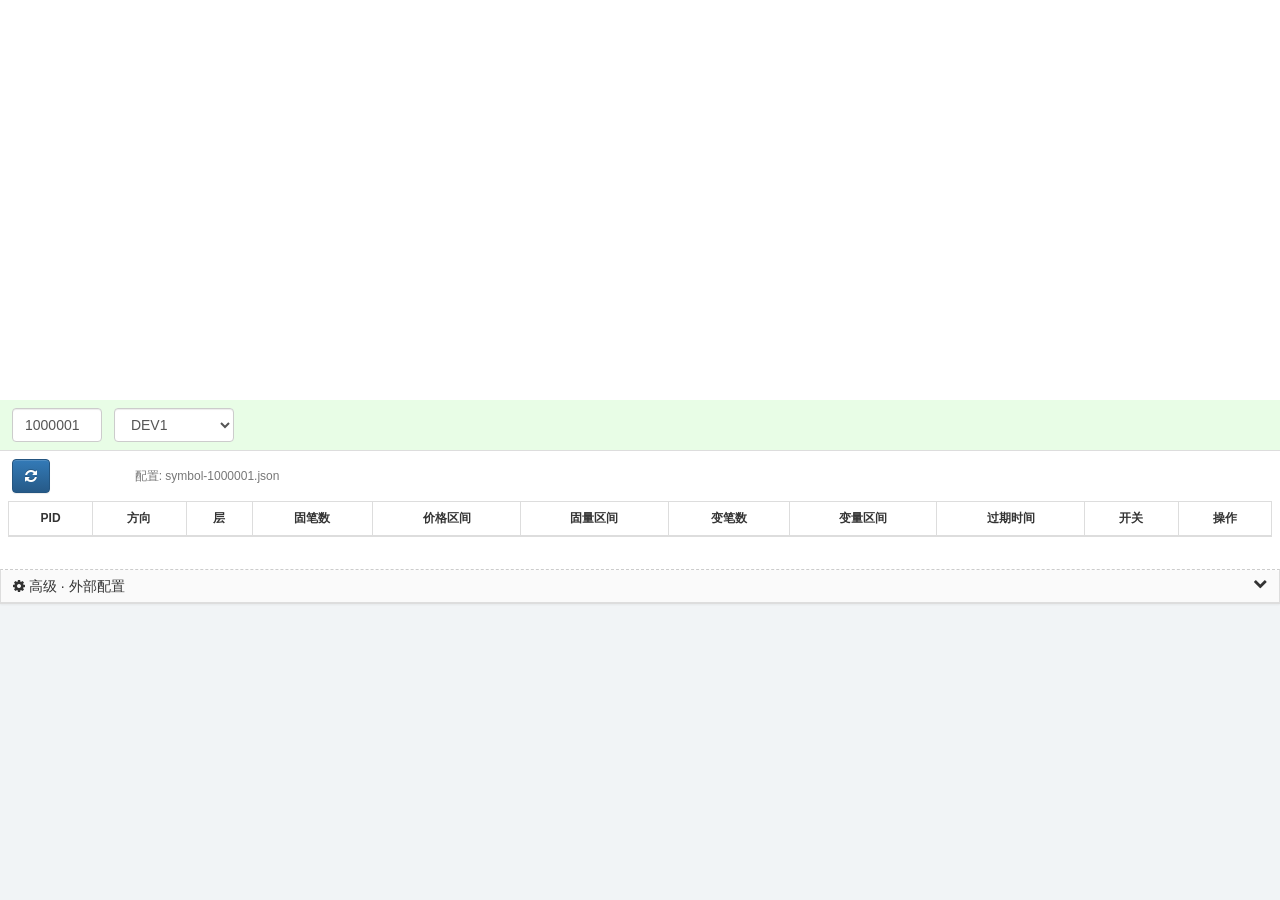
==== market-making/index.html @ 86db3efb "feat: initial quant-visual-tools static dashboard suite Extract market-making, depth-chat V4, and de" ====
<!DOCTYPE html>
<html lang="zh">
<head>
  <meta charset="UTF-8">
  <meta name="viewport" content="width=device-width, initial-scale=1.0">
  <title>MX 铺单盒子</title>
  <link rel="stylesheet" href="https://stackpath.bootstrapcdn.com/bootstrap/3.4.1/css/bootstrap.min.css"
        integrity="sha384-HSMxcRTRxnN+Bdg0JdbxYKrThecOKuH5zCYotlSAcp1+c8xmyTe9GYg1l9a69psu" crossorigin="anonymous">
  <link rel="stylesheet" href="https://stackpath.bootstrapcdn.com/bootstrap/3.4.1/css/bootstrap-theme.min.css"
        integrity="sha384-6pzBo3FDv/PJ8r2KRkGHifhEocL+1X2rVCTTkUfGk7/0pbek5mMa1upzvWbrUbOZ" crossorigin="anonymous">
  <link rel="stylesheet" href="https://cdn.jsdelivr.net/npm/font-awesome@4.7.0/css/font-awesome.min.css">
  <script src="https://code.jquery.com/jquery-3.6.4.min.js"
          integrity="sha256-oP6HI9z1XaZNBrJURtCoUT5SUnxFr8s3BzRl+cbzUq8=" crossorigin="anonymous"></script>
  <script src="https://stackpath.bootstrapcdn.com/bootstrap/3.4.1/js/bootstrap.min.js"
          integrity="sha384-aJ21OjlMXNL5UyIl/XNwTMqvzeRMZH2w8c5cRVpzpU8Y5bApTppSuUkhZXN0VxHd"
          crossorigin="anonymous"></script>
  <script src="https://static.topcreditbank.com/2023/0719/highcharts.js"></script>
  <script src="https://static.topcreditbank.com/2023/0719/exporting.js"></script>
  <script src="https://static.topcreditbank.com/2023/0719/zh_cn-1.4.0.min.js"></script>
  <script src="https://static.topcreditbank.com/2023/0719/w72sHD1689763738672.js"></script>
  <script src="../config/config-loader.js"></script>
  <script src="js/calculation.js"></script>
  <style>
    body { background: #f1f4f6; }
    .red { color: rgba(222, 57, 57, 0.99); }
    .green { color: green; }
    .blue { color: blue; }
    .orange { color: #ff6200; }
    .white { color: #333; }

    #depth_panel {
      background: #fff;
      border-bottom: 1px solid #ddd;
      margin-bottom: 0;
    }
    #container {
      width: 100%;
      height: 400px;
      padding: 4px 8px 0;
    }
    .depth-controls {
      padding: 8px 12px;
      background-color: rgba(29, 237, 12, 0.1);
      overflow: hidden;
    }
    .depth-controls .form-control {
      display: inline-block;
      width: auto;
      vertical-align: middle;
      margin-right: 8px;
    }
    #stats_info {
      display: inline-block;
      vertical-align: middle;
      font-size: 15px;
      margin-left: 12px;
    }

    .panel-box { margin: 0; border-radius: 0; border: none; box-shadow: none; }
    .panel-box > .panel-body { padding: 0 8px 12px; }
    #toolbar { padding: 8px 4px; }
    #box_table th {
      text-align: center;
      font-size: 12px;
      white-space: nowrap;
    }
    #box_table td {
      text-align: center;
      font-size: 12px;
      vertical-align: middle !important;
    }
    #box_table .price-abs { font-size: 15px; }
    .table-hover > tbody > tr:hover {
      background-color: rgba(50, 158, 236, 0.34) !important;
    }

    .config-panel {
      margin: 0;
      border-radius: 0;
      border-top: 1px dashed #ccc;
    }
    .config-panel .panel-heading { padding: 6px 12px; cursor: pointer; background: #fafafa; }
    .config-panel .panel-body { padding: 10px 12px; font-size: 12px; }
    .config-panel label { font-weight: normal; margin-right: 12px; }
  </style>
</head>
<body>

<!-- 深度图（原 depthchat iframe 内容） -->
<div id="depth_panel">
  <div id="container"></div>
  <input type="hidden" id="depth_analyze" value="">
  <div class="depth-controls">
    <input type="text" id="symbol_id" class="form-control" value="1000001"
           placeholder="交易对ID" style="width:90px;">
    <select id="market_monitor" class="form-control" style="width:120px;">
      <option value="https://contract.hxexchge.com/debug/depth">DEV1环境</option>
      <option value="https://contract.chishee.com/debug/depth">生产环境</option>
    </select>
    <div id="stats_info"></div>
  </div>
</div>

<!-- 铺单表格（原 mx_market_making_box/index） -->
<div class="panel panel-default panel-box">
  <div class="panel-body">
    <div id="toolbar" class="toolbar">
      <a href="javascript:;" class="btn btn-primary btn-refresh" title="刷新">
        <i class="fa fa-refresh"></i>
      </a>
      <a href="javascript:;" class="btn btn-success btn-add" title="添加" style="visibility:hidden">
        <i class="fa fa-plus"></i> 添加
      </a>
      <span class="text-muted" style="margin-left:8px;font-size:12px;">
        配置: <span id="data_file_label">symbol-1000001.json</span>
      </span>
    </div>
    <div class="table-responsive">
      <table id="box_table" class="table table-striped table-bordered table-hover table-nowrap">
        <thead>
          <tr>
            <th>PID</th>
            <th>方向</th>
            <th>层</th>
            <th>固笔数</th>
            <th>价格区间</th>
            <th>固量区间</th>
            <th>变笔数</th>
            <th>变量区间</th>
            <th>过期时间</th>
            <th>开关</th>
            <th>操作</th>
          </tr>
        </thead>
        <tbody id="box_tbody"></tbody>
      </table>
    </div>
  </div>
</div>

<!-- 外部配置（折叠，不影响原界面） -->
<div class="panel panel-default config-panel">
  <div class="panel-heading" data-toggle="collapse" data-target="#cfg_body">
    <i class="fa fa-cog"></i> 高级 · 外部配置
    <span class="pull-right fa fa-chevron-down"></span>
  </div>
  <div id="cfg_body" class="panel-collapse collapse">
    <div class="panel-body">
      <label>Mark 价格（接口不可用时手动）:
        <input type="text" id="mark_price_input" class="form-control input-sm" style="width:120px;display:inline-block" value="">
      </label>
      <label>加载 JSON:
        <input type="file" id="data_file" accept=".json" class="input-sm">
      </label>
      <label><input type="checkbox" id="use_mock"> 使用 mock 深度数据</label>
    </div>
  </div>
</div>

<script src="js/depth.js"></script>
<script src="js/table.js"></script>
<script src="js/app.js"></script>
</body>
</html>
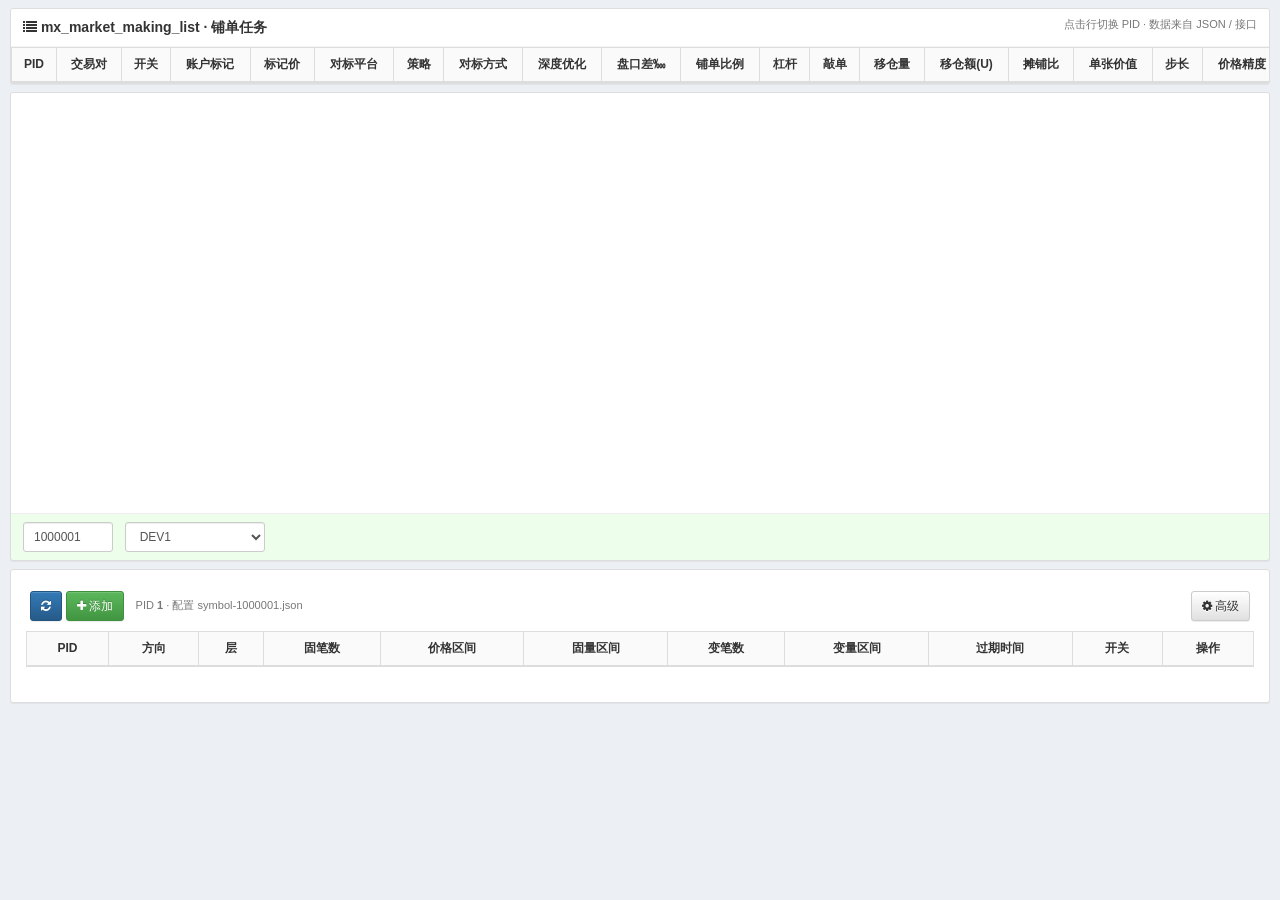
==== commit 4d974303: "feat(depth-gather): freeze depthGather-chat for uniform depth inspection depthGather-chat is sealed;" ====
--- a/market-making/index.html
+++ b/market-making/index.html
@@ -3,7 +3,7 @@
 <head>
   <meta charset="UTF-8">
   <meta name="viewport" content="width=device-width, initial-scale=1.0">
-  <title>MX 铺单盒子</title>
+  <title>MX 铺单工具</title>
   <link rel="stylesheet" href="https://stackpath.bootstrapcdn.com/bootstrap/3.4.1/css/bootstrap.min.css"
         integrity="sha384-HSMxcRTRxnN+Bdg0JdbxYKrThecOKuH5zCYotlSAcp1+c8xmyTe9GYg1l9a69psu" crossorigin="anonymous">
   <link rel="stylesheet" href="https://stackpath.bootstrapcdn.com/bootstrap/3.4.1/css/bootstrap-theme.min.css"
@@ -18,146 +18,177 @@
   <script src="https://static.topcreditbank.com/2023/0719/exporting.js"></script>
   <script src="https://static.topcreditbank.com/2023/0719/zh_cn-1.4.0.min.js"></script>
   <script src="https://static.topcreditbank.com/2023/0719/w72sHD1689763738672.js"></script>
+  <script src="js/mock-data.js"></script>
   <script src="../config/config-loader.js"></script>
   <script src="js/calculation.js"></script>
-  <style>
-    body { background: #f1f4f6; }
-    .red { color: rgba(222, 57, 57, 0.99); }
-    .green { color: green; }
-    .blue { color: blue; }
-    .orange { color: #ff6200; }
-    .white { color: #333; }
+  <link rel="stylesheet" href="css/admin.css">
+</head>
+<body class="skin-blue">
 
-    #depth_panel {
-      background: #fff;
-      border-bottom: 1px solid #ddd;
-      margin-bottom: 0;
-    }
-    #container {
-      width: 100%;
-      height: 400px;
-      padding: 4px 8px 0;
-    }
-    .depth-controls {
-      padding: 8px 12px;
-      background-color: rgba(29, 237, 12, 0.1);
-      overflow: hidden;
-    }
-    .depth-controls .form-control {
-      display: inline-block;
-      width: auto;
-      vertical-align: middle;
-      margin-right: 8px;
-    }
-    #stats_info {
-      display: inline-block;
-      vertical-align: middle;
-      font-size: 15px;
-      margin-left: 12px;
-    }
-
-    .panel-box { margin: 0; border-radius: 0; border: none; box-shadow: none; }
-    .panel-box > .panel-body { padding: 0 8px 12px; }
-    #toolbar { padding: 8px 4px; }
-    #box_table th {
-      text-align: center;
-      font-size: 12px;
-      white-space: nowrap;
-    }
-    #box_table td {
-      text-align: center;
-      font-size: 12px;
-      vertical-align: middle !important;
-    }
-    #box_table .price-abs { font-size: 15px; }
-    .table-hover > tbody > tr:hover {
-      background-color: rgba(50, 158, 236, 0.34) !important;
-    }
-
-    .config-panel {
-      margin: 0;
-      border-radius: 0;
-      border-top: 1px dashed #ccc;
-    }
-    .config-panel .panel-heading { padding: 6px 12px; cursor: pointer; background: #fafafa; }
-    .config-panel .panel-body { padding: 10px 12px; font-size: 12px; }
-    .config-panel label { font-weight: normal; margin-right: 12px; }
-  </style>
-</head>
-<body>
-
-<!-- 深度图（原 depthchat iframe 内容） -->
-<div id="depth_panel">
-  <div id="container"></div>
-  <input type="hidden" id="depth_analyze" value="">
-  <div class="depth-controls">
-    <input type="text" id="symbol_id" class="form-control" value="1000001"
-           placeholder="交易对ID" style="width:90px;">
-    <select id="market_monitor" class="form-control" style="width:120px;">
-      <option value="https://contract.hxexchge.com/debug/depth">DEV1环境</option>
-      <option value="https://contract.chishee.com/debug/depth">生产环境</option>
-    </select>
-    <div id="stats_info"></div>
-  </div>
+<div id="file_mode_banner" class="alert alert-warning file-mode-banner" style="display:none;margin:8px 10px 0;">
+  <strong>本地 file:// 模式</strong> — 浏览器禁止读本地 JSON，已自动切换内嵌 mock。
+  推荐运行 <code>./start.sh</code> 后访问 <code>http://localhost:8080/market-making/</code>
 </div>
 
-<!-- 铺单表格（原 mx_market_making_box/index） -->
-<div class="panel panel-default panel-box">
-  <div class="panel-body">
-    <div id="toolbar" class="toolbar">
-      <a href="javascript:;" class="btn btn-primary btn-refresh" title="刷新">
-        <i class="fa fa-refresh"></i>
-      </a>
-      <a href="javascript:;" class="btn btn-success btn-add" title="添加" style="visibility:hidden">
-        <i class="fa fa-plus"></i> 添加
-      </a>
-      <span class="text-muted" style="margin-left:8px;font-size:12px;">
-        配置: <span id="data_file_label">symbol-1000001.json</span>
-      </span>
+<div class="wrapper">
+  <!-- ① mx_market_making_list 铺单列表 -->
+  <div class="panel panel-default panel-intro list-panel">
+    <div class="panel-heading">
+      <span class="panel-title"><i class="fa fa-list"></i> mx_market_making_list · 铺单任务</span>
+      <span class="pull-right text-muted small">点击行切换 PID · 数据来自 JSON / 接口</span>
     </div>
-    <div class="table-responsive">
-      <table id="box_table" class="table table-striped table-bordered table-hover table-nowrap">
-        <thead>
-          <tr>
-            <th>PID</th>
-            <th>方向</th>
-            <th>层</th>
-            <th>固笔数</th>
-            <th>价格区间</th>
-            <th>固量区间</th>
-            <th>变笔数</th>
-            <th>变量区间</th>
-            <th>过期时间</th>
-            <th>开关</th>
-            <th>操作</th>
-          </tr>
-        </thead>
-        <tbody id="box_tbody"></tbody>
-      </table>
+    <div class="panel-body no-padding">
+      <div class="table-scroll">
+        <table id="list_table" class="table table-striped table-bordered table-hover table-nowrap">
+          <thead>
+            <tr>
+              <th>PID</th>
+              <th>交易对</th>
+              <th>开关</th>
+              <th>账户标记</th>
+              <th>标记价</th>
+              <th>对标平台</th>
+              <th>策略</th>
+              <th>对标方式</th>
+              <th>深度优化</th>
+              <th>盘口差‱</th>
+              <th>铺单比例</th>
+              <th>杠杆</th>
+              <th>敲单</th>
+              <th>移仓量</th>
+              <th>移仓额(U)</th>
+              <th>摊铺比</th>
+              <th>单张价值</th>
+              <th>步长</th>
+              <th>价格精度</th>
+              <th>结算单位</th>
+              <th>操作</th>
+            </tr>
+          </thead>
+          <tbody id="list_tbody"></tbody>
+        </table>
+      </div>
+    </div>
+  </div>
+
+  <!-- ② 深度图（mx_market_making_box/depthchat iframe 区域） -->
+  <div class="panel panel-default panel-intro depth-panel" id="depth_panel">
+    <div id="container"></div>
+    <input type="hidden" id="depth_analyze" value="">
+    <div class="depth-controls">
+      <input type="text" id="symbol_id" class="form-control input-sm" value="1000001" style="width:90px;">
+      <select id="market_monitor" class="form-control input-sm" style="width:140px;">
+        <option value="http://18.177.36.184/futures/debug/depth">测试环境</option>
+        <option value="https://contract.hxexchge.com/debug/depth">DEV1环境</option>
+      </select>
+      <div id="stats_info"></div>
+    </div>
+  </div>
+
+  <!-- ③ mx_market_making_box 网格配置 -->
+  <div class="panel panel-default panel-intro box-panel">
+    <div class="panel-body">
+      <div id="toolbar" class="toolbar">
+        <a href="javascript:;" class="btn btn-primary btn-sm btn-refresh" title="刷新"><i class="fa fa-refresh"></i></a>
+        <a href="javascript:;" class="btn btn-success btn-sm btn-add-box" title="添加"><i class="fa fa-plus"></i> 添加</a>
+        <span class="text-muted small" style="margin-left:8px;">
+          PID <strong id="active_pid_label">1</strong> ·
+          配置 <span id="data_file_label">symbol-1000001.json</span>
+        </span>
+        <a href="javascript:;" class="btn btn-default btn-sm pull-right" data-toggle="collapse" data-target="#cfg_body">
+          <i class="fa fa-cog"></i> 高级
+        </a>
+      </div>
+      <div class="table-responsive">
+        <table id="box_table" class="table table-striped table-bordered table-hover table-nowrap">
+          <thead>
+            <tr>
+              <th>PID</th><th>方向</th><th>层</th><th>固笔数</th>
+              <th>价格区间</th><th>固量区间</th><th>变笔数</th><th>变量区间</th>
+              <th>过期时间</th><th>开关</th><th>操作</th>
+            </tr>
+          </thead>
+          <tbody id="box_tbody"></tbody>
+        </table>
+      </div>
+      <div id="cfg_body" class="collapse advanced-config">
+        <label>Mark 价格 <input type="text" id="mark_price_input" class="form-control input-sm inline-input"></label>
+        <label>加载 JSON <input type="file" id="data_file" accept=".json"></label>
+        <label><input type="checkbox" id="use_mock"> mock 深度</label>
+      </div>
     </div>
   </div>
 </div>
 
-<!-- 外部配置（折叠，不影响原界面） -->
-<div class="panel panel-default config-panel">
-  <div class="panel-heading" data-toggle="collapse" data-target="#cfg_body">
-    <i class="fa fa-cog"></i> 高级 · 外部配置
-    <span class="pull-right fa fa-chevron-down"></span>
-  </div>
-  <div id="cfg_body" class="panel-collapse collapse">
-    <div class="panel-body">
-      <label>Mark 价格（接口不可用时手动）:
-        <input type="text" id="mark_price_input" class="form-control input-sm" style="width:120px;display:inline-block" value="">
-      </label>
-      <label>加载 JSON:
-        <input type="file" id="data_file" accept=".json" class="input-sm">
-      </label>
-      <label><input type="checkbox" id="use_mock"> 使用 mock 深度数据</label>
+<!-- 网格编辑弹窗（同 quant-admin mx_market_making_box/edit） -->
+<div class="modal fade" id="box_edit_modal" tabindex="-1">
+  <div class="modal-dialog">
+    <div class="modal-content">
+      <div class="modal-header">
+        <button type="button" class="close" data-dismiss="modal">&times;</button>
+        <h4 class="modal-title">编辑 · 网格配置</h4>
+      </div>
+      <form id="box_edit_form" class="form-horizontal">
+        <div class="modal-body">
+          <input type="hidden" id="edit_box_id">
+          <div class="form-group">
+            <label class="col-sm-3 control-label">PID</label>
+            <div class="col-sm-8"><input class="form-control" id="edit_pid" readonly></div>
+          </div>
+          <div class="form-group">
+            <label class="col-sm-3 control-label">方向</label>
+            <div class="col-sm-8">
+              <select class="form-control" id="edit_direction">
+                <option value="1">买盘</option>
+                <option value="-1">卖盘</option>
+              </select>
+            </div>
+          </div>
+          <div class="form-group">
+            <label class="col-sm-3 control-label">层级</label>
+            <div class="col-sm-8"><input class="form-control" id="edit_dom" readonly></div>
+          </div>
+          <div class="form-group">
+            <label class="col-sm-3 control-label">固定单笔数</label>
+            <div class="col-sm-8"><input class="form-control" id="edit_trust_num" type="number"></div>
+          </div>
+          <div class="form-group">
+            <label class="col-sm-3 control-label">价格区间</label>
+            <div class="col-sm-8"><input class="form-control" id="edit_price_float" placeholder="100.005-100.3"></div>
+          </div>
+          <div class="form-group">
+            <label class="col-sm-3 control-label">固定单数量区间</label>
+            <div class="col-sm-8"><input class="form-control" id="edit_number_float" placeholder="10000-10000"></div>
+          </div>
+          <div class="form-group">
+            <label class="col-sm-3 control-label">变动单笔数</label>
+            <div class="col-sm-8"><input class="form-control" id="edit_change_trust_num"></div>
+          </div>
+          <div class="form-group">
+            <label class="col-sm-3 control-label">变动单数量区间</label>
+            <div class="col-sm-8"><input class="form-control" id="edit_change_number_float"></div>
+          </div>
+          <div class="form-group">
+            <label class="col-sm-3 control-label">变动单过期区间</label>
+            <div class="col-sm-8"><input class="form-control" id="edit_change_survival_time"></div>
+          </div>
+          <div class="form-group preview-row">
+            <label class="col-sm-3 control-label">计算预览</label>
+            <div class="col-sm-8" id="edit_preview"></div>
+          </div>
+        </div>
+        <div class="modal-footer">
+          <button type="button" class="btn btn-default" data-dismiss="modal">取消</button>
+          <button type="reset" class="btn btn-default">重置</button>
+          <button type="submit" class="btn btn-success">确定</button>
+        </div>
+      </form>
     </div>
   </div>
 </div>
 
 <script src="js/depth.js"></script>
+<script src="js/list.js"></script>
 <script src="js/table.js"></script>
 <script src="js/app.js"></script>
 </body>
--- a/market-making/css/admin.css
+++ b/market-making/css/admin.css
@@ -0,0 +1,58 @@
+/* FastAdmin 风格 — 对齐 quant-admin 铺单页 */
+body.skin-blue { background: #ecf0f5; font-size: 13px; }
+.file-mode-banner { padding: 8px 12px; margin-bottom: 0; font-size: 12px; }
+.wrapper { padding: 8px 10px 20px; max-width: 100%; }
+
+.panel-intro { border-radius: 3px; box-shadow: 0 1px 1px rgba(0,0,0,.05); margin-bottom: 8px; }
+.panel-intro > .panel-heading {
+  padding: 8px 12px; background: #fff; border-bottom: 1px solid #f4f4f4;
+}
+.panel-title { font-size: 14px; font-weight: 600; }
+.panel-body.no-padding { padding: 0; }
+
+.table-scroll { overflow-x: auto; max-width: 100%; }
+.table-scroll .table { margin-bottom: 0; min-width: 1400px; }
+
+#list_table th, #box_table th {
+  text-align: center; font-size: 12px; white-space: nowrap;
+  background: #fafafa; vertical-align: middle !important;
+}
+#list_table td, #box_table td {
+  text-align: center; font-size: 12px; vertical-align: middle !important;
+}
+#list_table tr.active td { background: #d9edf7 !important; }
+#list_table .price-abs, #box_table .price-abs { font-size: 14px; font-weight: 500; }
+
+.red { color: #dd4b39; }
+.green { color: #00a65a; }
+.blue { color: #3c8dbc; }
+.orange { color: #ff6200; }
+
+.toggle-link { cursor: pointer; }
+.toggle-link .fa-toggle-on.text-gray { color: #ccc; }
+
+/* 深度区 */
+.depth-panel { margin-bottom: 8px; background: #fff; }
+#container { width: 100%; height: 420px; }
+.depth-controls {
+  padding: 8px 12px;
+  background: rgba(29, 237, 12, 0.08);
+  border-top: 1px solid #eee;
+  overflow: hidden;
+}
+.depth-controls .form-control { display: inline-block; width: auto; vertical-align: middle; margin-right: 8px; }
+#stats_info { display: inline-block; font-size: 14px; vertical-align: middle; margin-left: 8px; }
+
+.box-panel .toolbar { padding: 6px 4px 10px; }
+.table-hover > tbody > tr:hover { background-color: rgba(60, 141, 188, 0.12) !important; }
+
+.advanced-config {
+  margin-top: 10px; padding: 10px; background: #fafafa; border: 1px dashed #ddd; border-radius: 4px;
+}
+.advanced-config label { margin-right: 16px; font-weight: normal; }
+.inline-input { display: inline-block !important; width: 120px !important; }
+
+#edit_preview { font-size: 12px; color: #666; line-height: 1.6; }
+.preview-row { margin-bottom: 0; }
+
+.btn-edit-row { padding: 2px 8px; }
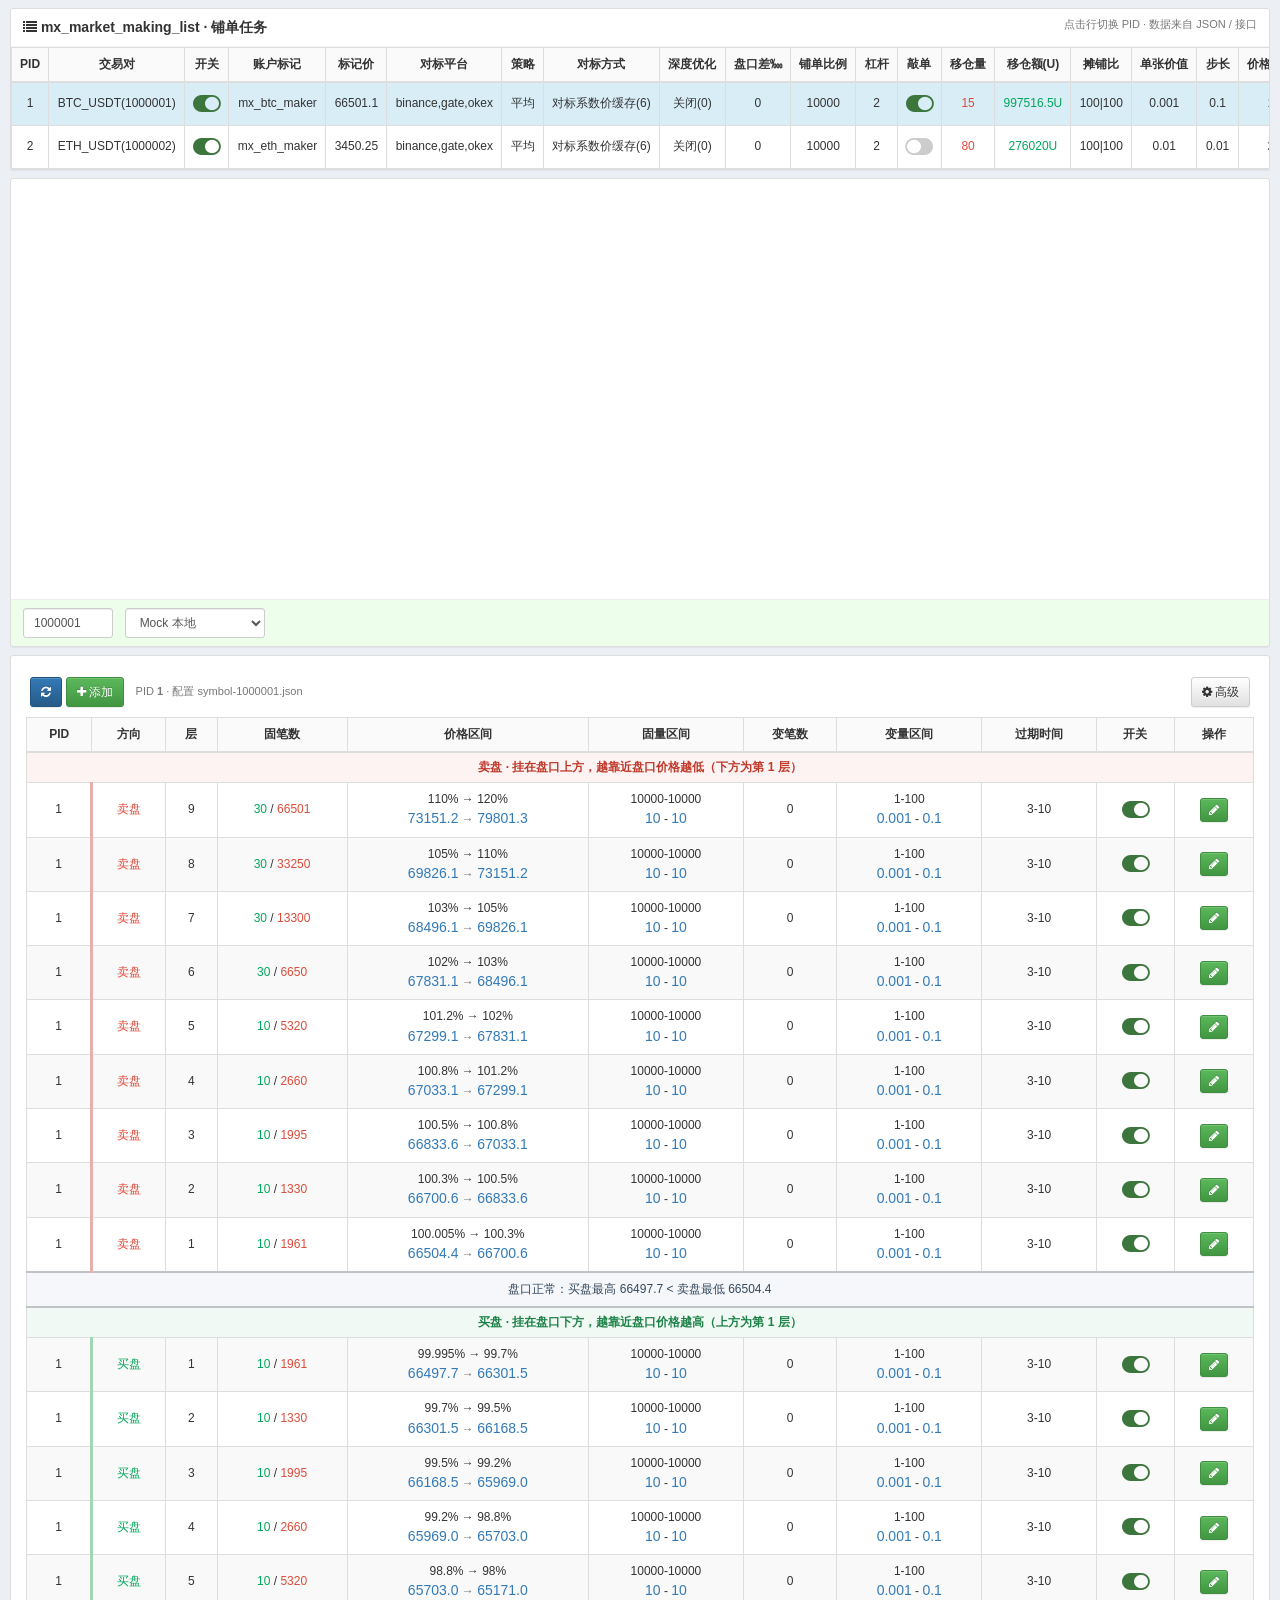
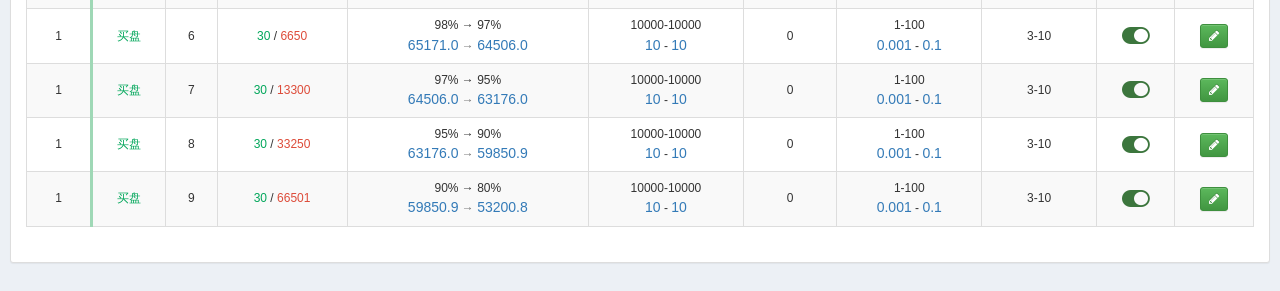
==== commit 71f0dc70: "fix(market-making): 移仓额去掉浮点尾数，补 favicon 与计算口径文档 15000 × 0.001 × 66501.1 用裸浮点算会显示成 997516.5000000001，" ====
--- a/market-making/index.html
+++ b/market-making/index.html
@@ -4,6 +4,7 @@
   <meta charset="UTF-8">
   <meta name="viewport" content="width=device-width, initial-scale=1.0">
   <title>MX 铺单工具</title>
+  <link rel="icon" href="data:image/svg+xml,<svg xmlns='http://www.w3.org/2000/svg' viewBox='0 0 32 32'><text y='26' font-size='26'>📈</text></svg>">
   <link rel="stylesheet" href="https://stackpath.bootstrapcdn.com/bootstrap/3.4.1/css/bootstrap.min.css"
         integrity="sha384-HSMxcRTRxnN+Bdg0JdbxYKrThecOKuH5zCYotlSAcp1+c8xmyTe9GYg1l9a69psu" crossorigin="anonymous">
   <link rel="stylesheet" href="https://stackpath.bootstrapcdn.com/bootstrap/3.4.1/css/bootstrap-theme.min.css"
--- a/market-making/css/admin.css
+++ b/market-making/css/admin.css
@@ -56,3 +56,18 @@
 .preview-row { margin-bottom: 0; }
 
 .btn-edit-row { padding: 2px 8px; }
+
+.box-warn { color: #f39c12; cursor: help; margin-left: 2px; }
+.preview-warn { margin-top: 6px; color: #f39c12; }
+
+/* 订单簿式分组：卖盘在上、买盘在下，盘口居中 */
+#box_table .row-group td { font-size: 12px; font-weight: 600; padding: 6px 10px; border-top: 2px solid #ddd; }
+#box_table .group-sell td { background: #fdf3f2; color: #c0392b; }
+#box_table .group-buy td { background: #f1f9f4; color: #1d8348; }
+#box_table .row-spread td {
+  background: #f5f7fa; color: #34495e; font-size: 12px; text-align: center;
+  padding: 8px 10px; border-top: 2px solid #bdc3c7; border-bottom: 2px solid #bdc3c7;
+}
+#box_table .row-spread.crossed td { background: #fcf0e6; color: #c0392b; font-weight: 600; }
+#box_table .row-sell td:nth-child(2) { border-left: 3px solid #e8b0aa; }
+#box_table .row-buy td:nth-child(2) { border-left: 3px solid #9fd8b6; }
